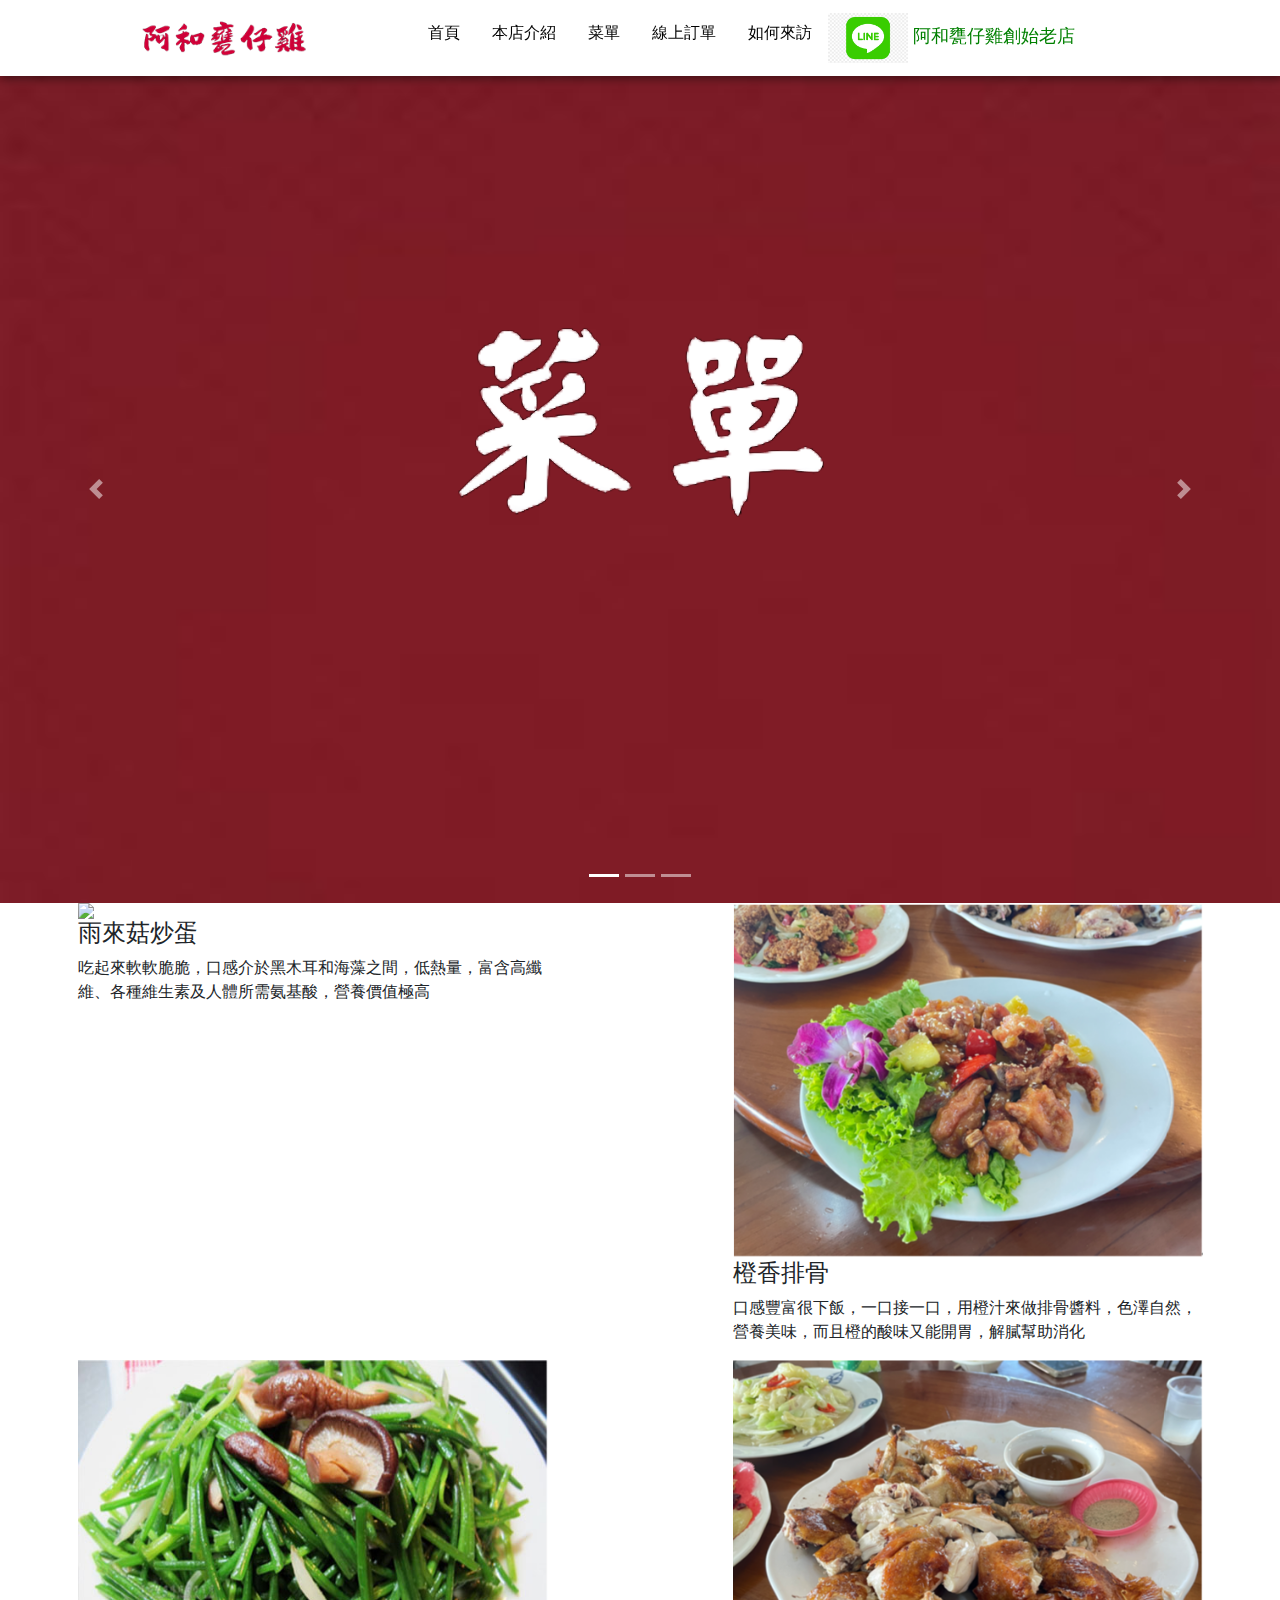
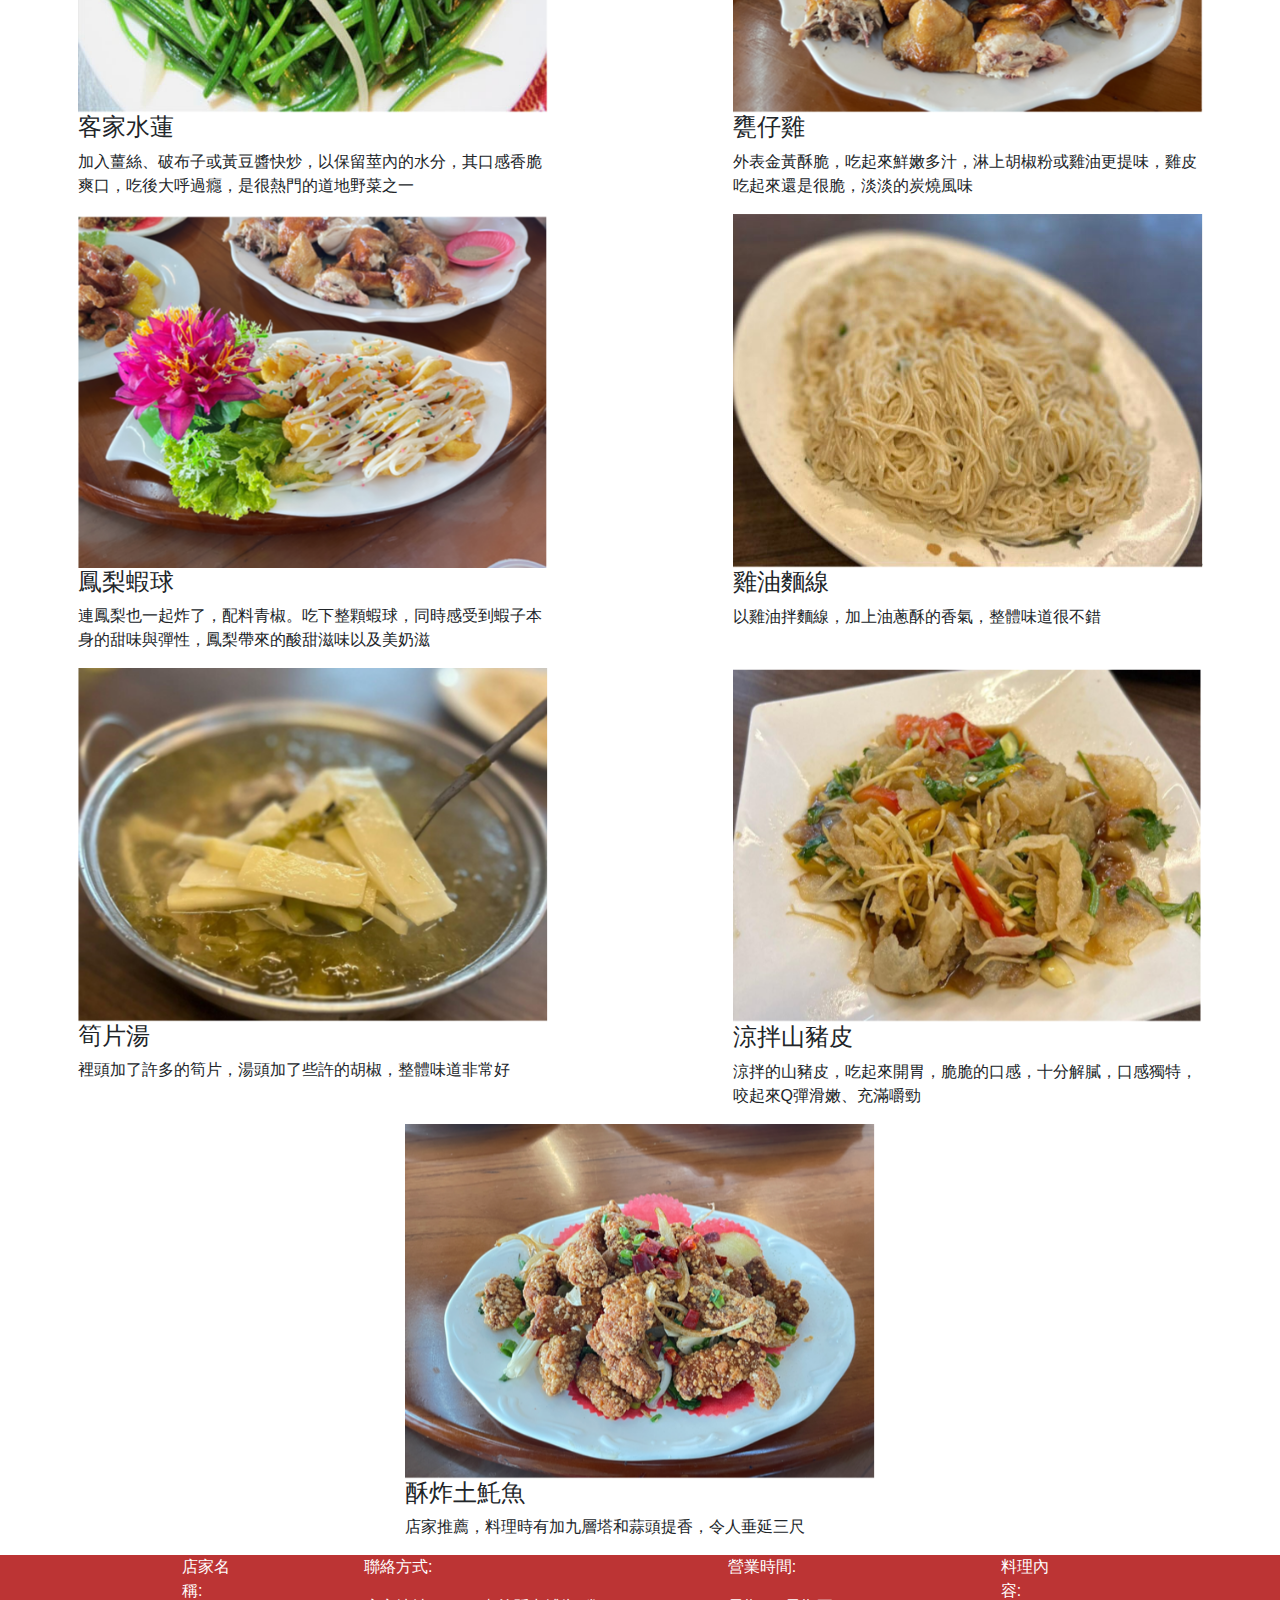
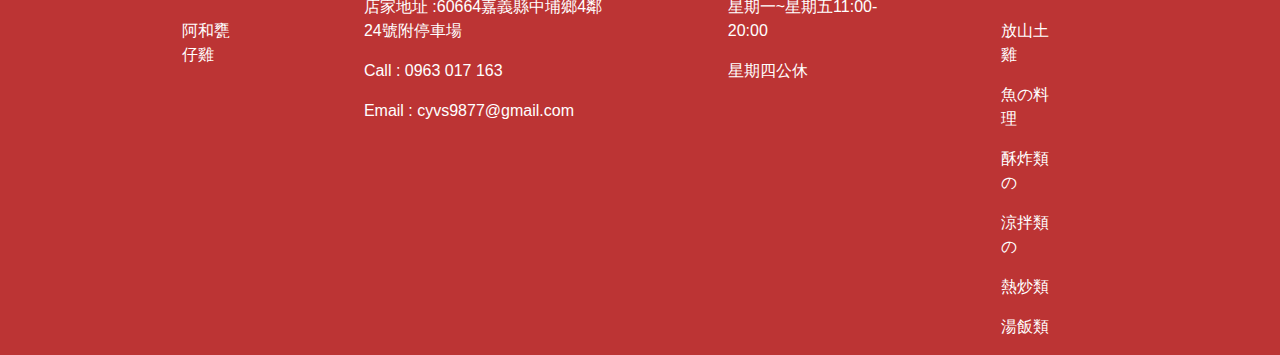
==== menu.html @ acbafb4e "html" ====
<!DOCTYPE html>
<html lang="zn-hant-tw">

<head>
  <meta charset="UTF-8">
  <meta http-equiv="X-UA-Compatible" content="IE=edge">
  <meta name="viewport" content="width=device-width, initial-scale=1.0">
  <title>阿和甕仔雞</title>
  <link href="css/bootstrap.min.css" rel="stylesheet">
  <link href="https://unpkg.com/aos@2.3.1/dist/aos.css" rel="stylesheet">
  <link rel="stylesheet" href="css/style.css">
</head>

<body>
  <nav class="navbar navbar-expand-lg navbar-light bg-light fixed-top" style="background:#fff!important;">
    <div class="container-fluid col-10">  
      <a class="navbar-brand" href="index.html"><img src="images/logo-s.png" alt="阿和甕仔雞"></a>
      <button class="navbar-toggler" type="button" data-toggle="collapse" data-target="#navbarSupportedContent" >
        <span class="navbar-toggler-icon"></span>
      </button>
    
      <div class="collapse navbar-collapse" id="navbarSupportedContent">
        
        <ul class="navbar-nav mx-auto">
          <li class="nav-item ">
              <a class="nav-link mx-2" aria-current="page" href="index.html">首頁</a>
            </li>
            <li class="nav-item">
              <a class="nav-link mx-2" href="about.html">本店介紹</a>
            </li>
            <li class="nav-item">
              <a class="nav-link mx-2" href="menu.html">菜單</a>
            </li>
            <li class="nav-item">
              <a class="nav-link mx-2" href="http://127.0.0.1:8000/"target="_blank">線上訂單</a>
            </li>
            <li class="nav-item">
              <a class="nav-link mx-2" href="form.html">如何來訪</a>
            </li>
          </li>
          <li class="nav-item">
            <img src="images/下載.png" width="80" height="50" alt="LINE">
            <a target="_blank" href="https://lin.ee/j5dBrab"
            style="color: rgb(87, 240, 112);"><font face="Arial" size="4" color="green">阿和甕仔雞創始老店</font></a>   
          </li>
        </ul>
      </div>
    </div>
  </div>
</nav>
<!--導覽end-->
<!--幻燈片start-->
<div id="banner" class="carousel slide carousel-fade" data-ride="carousel">
  <ol class="carousel-indicators">
    <li data-target="#banner" data-slide-to="0" class="active"></li>
    <li data-target="#banner" data-slide-to="1"></li>
    <li data-target="#banner" data-slide-to="2"></li>
  </ol>
  <div class="carousel-inner">
    <div class="secbg">
      <img data-aos="fade-up" data-aos-duration="2000" data-aos-delay="500" src="images/蔡 (2) (1).png" alt="" class="img-order">
    </div>
    <div class="carousel-item active " id="s1">
    </div>
    <div class="carousel-item" id="s2">
    </div>
    <div class="carousel-item" id="s3">
    </div>
  </div>
  <a class="carousel-control-prev" style="z-index:8;" href="#banner" role="button" data-slide="prev">
    <span class="carousel-control-prev-icon" aria-hidden="true"></span>
    <span class="sr-only">Previous</span>
  </a>
  <a class="carousel-control-next" style="z-index:8;" href="#banner" role="button" data-slide="next">
    <span class="carousel-control-next-icon" aria-hidden="true"></span>
    <span class="sr-only">Next</span>
  </a>
</div>
<!--幻燈片end-->
<style>
.container {
	position: relative;
	width: 500px;
}

.image {
	display: block;
	width: 100%;
}

.text-overlay {
	position: absolute;
	top: 50%;
	left: 50%;
	transform: translate(-50%, -50%);
	color: white;
	font-size: 24px;
	text-align: center;
}
  p {
	  font-size: 100%;
  }
</style>
<div class="row">
<div class="container">
  <img class="image" src="images/炒蛋.png" >
  <div class="bottom">
      <h4>雨來菇炒蛋</h4>
      <p >吃起來軟軟脆脆，口感介於黑木耳和海藻之間，低熱量，富含高纖維、各種維生素及人體所需氨基酸，營養價值極高
      </p>
  </div>
</div>
<div class="container">
  <img class="image" src="images/橙香排骨.PNG" >
  <div class="bottom">
      <h4>橙香排骨</h4>
      <p >口感豐富很下飯，一口接一口，用橙汁來做排骨醬料，色澤自然，營養美味，而且橙的酸味又能開胃，解膩幫助消化

      </p>
  </div>
</div>
<div class="container">
  <img class="image" src="images/水蓮.jpg" >
  <div class="bottom">
      <h4>客家水蓮</h4>
      <p >加入薑絲、破布子或黃豆醬快炒，以保留莖內的水分，其口感香脆爽口，吃後大呼過癮，是很熱門的道地野菜之一

  </div>
</div>
<div class="container">
  <img class="image" src="images/甕窯雞.PNG" >
  <div class="bottom">
      <h4>甕仔雞</h4>
      <p >外表金黃酥脆，吃起來鮮嫩多汁，淋上胡椒粉或雞油更提味，雞皮吃起來還是很脆，淡淡的炭燒風味
      </p>
  </div>
</div>
<div class="container">
  <img class="image" src="images/鳳梨蝦球.PNG" >
  <div class="bottom">
      <h4>鳳梨蝦球</h4>
      <p >連鳳梨也一起炸了，配料青椒。吃下整顆蝦球，同時感受到蝦子本身的甜味與彈性，鳳梨帶來的酸甜滋味以及美奶滋

      </p>
  </div>
</div>
<div class="container">
  <img class="image" src="images/麵線.jpg" >
  <div class="bottom">
      <h4>雞油麵線</h4>
      <p >以雞油拌麵線，加上油蔥酥的香氣，整體味道很不錯
      </p>
  </div>
</div>
<div class="container">
  <img class="image" src="images/筍子湯.PNG" >
  <div class="bottom">
      <h4>筍片湯</h4>
      <p >裡頭加了許多的筍片，湯頭加了些許的胡椒，整體味道非常好

      </p>
  </div>
</div>
<div class="container">
  <img class="image" src="images/涼拌山豬皮.PNG" >
  <div class="bottom">
      <h4>涼拌山豬皮</h4>
      <p >涼拌的山豬皮，吃起來開胃，脆脆的口感，十分解膩，口感獨特，咬起來Q彈滑嫩、充滿嚼勁
      </p>
  </div>
</div>
<div class="container">
  <img class="image" src="images/魚.PNG" >
  <div class="bottom">
      <h4>酥炸土魠魚</h4>
      <p >店家推薦，料理時有加九層塔和蒜頭提香，令人垂延三尺
      </p>
  </div>
</div>
<div class="container-fluid bg-darkred">
  <div class="row">
    <div class="col-sm-10">
      <div class="row">
        <div class="col-sm-1 offset-sm-2">
          
          <p>店家名稱:</p>
          <p>阿和甕仔雞</p>
        </div>
        <div class="col-sm-3 offset-sm-1  ">
          <p>聯絡方式:</p>
          <p>店家地址 :60664嘉義縣中埔鄉4鄰24號附停車場</p>
          <p>Call :  0963 017 163</p>
          <p>Email : cyvs9877@gmail.com</p>
        </div>
        <div class="col-sm-2 offset-sm-1">
          <p>營業時間:</p>
          <p>星期一~星期五11:00-20:00</p>
          <p>星期四公休</p>
        </div>
        <div class="col-sm-1 offset-sm-1">
          <p>料理內容:</p>
          <p>放山土雞</p>
          <p>魚の料理</p>
          <p>酥炸類の</p>
          <p>涼拌類の</p>
          <p>熱炒類 </p>
          <p>湯飯類 </p>
        </div>
      </div>        
    </div>
  </div>
</div>
</body>
</html>
<script src="https://unpkg.com/aos@2.3.1/dist/aos.js"></script>
<script src="https://ajax.googleapis.com/ajax/libs/jquery/3.6.1/jquery.min.js"></script>
<script type="text/javascript" src="js/bootstrap.min.js"></script>
<script>
  $('.carousel').carousel({
    interval: 2000
  })
  AOS.init();
</script>
---- css/style.css ----
body {
	position: relative;
}

#banner {
	margin-top: 75px;
}

#news {
	background: url(../images/bg-news.jpg);
}

#about {
	background: url(../images/bg-about.png) center bottom no-repeat;
	padding-top: 50px;
	padding-bottom: 50px;
}

#envir {
	background: url(../images/bg-video.jpg) fixed;
	background-size: cover;
	padding-top: 100px;
	padding-bottom: 100px;
}

#map iframe {
	width: 100%;
	height: 800px;
}

#footer {
	background-color: rgb(226, 55, 12);
	color: #fff;
}

#footer p {
	margin-bottom: 0 !important;
}

#leaf1,
#leaf2,
#leaf3 {
	position: absolute;
	left: 0;
	top: 0;
	z-index: 9999;
	transform-origin: left top;
}

#leaf1 {
	animation: leafani1 5s infinite;
}

#leaf2 {
	animation: leafani2 7s infinite;
	left: -50px;
}

#leaf3 {
	animation: leafani2 7s infinite;
	left: -50px;
}

@keyframes leafani1 {
	0% {
		transform: rotate(0deg);
	}

	50% {
		transform: rotate(15deg);
	}

	100% {
		transform: rotate(0deg);
	}
}

@keyframes leafani2 {
	0% {
		transform: rotate(15deg);
	}



	50% {
		transform: rotate(0deg);
	}

	100% {
		transform: rotate(15deg);
	}
}

#food a {
	display: block;
	overflow: hidden;
}

#food a img {
	transition: all 700ms;
}

#food a:hover img {
	transform: scale(1.5) rotate(15deg);
}

.totop {
	display: block;
	background: red;
	position: fixed;
	right: 20px;
	bottom: 20px;
	font-size: 20px;
	color: #fff;
	z-index: 100;
	padding: 20px;
	border-radius: 50%;
	text-decoration: none;
	transition: all 700ms;
}

.totop:hover {
	background: rgb(192, 154, 30);
	color: #fff;
	text-decoration: none;
}


/********************************************************/

@font-face {
	font-family: f1;
	src: url(../font/NotoSerifTC-Bold.otf);
}

.f1 {
	font-family: f1;

}

@font-face {
	font-family: f2;
	src: url(../font/OtsutomeFont_Ver3.ttf);
}

.f2 {
	font-family: f2;

}


html {
	scroll-behavior: smooth;
	scroll-padding-top: 20vh;
}

.navbar-brand>img {
	height: 50px;
}

.carousel-item {
	height: 92vh;
	background-size: cover;
}

.navbar {
	box-shadow: 2px 2px 10px rgba(0, 0, 0, 0.534);
}

.nav-link {
	color: black !important;
	transition-duration: .3s;
}

.nav-link:hover {
	color: rgb(247, 18, 18) !important;
}

#s1 {
	background-image: url(../images/背景.jpg);
}

#s2 {
	background-image: url(../images/全外部.jpg);
}

#s3 {
	background-image: url(../images/內部.jpg);
}


.secbg {
	position: absolute;
	top: 0;
	right: 0;
	width: 100%;
	height: 100vh;
	z-index: 3;
	display: flex;
	justify-content: center;
	align-items: center;
}

.secbg img {
	height: 35%;
	position: relative;
	bottom: 10%;
}

.news-h0 {
	font-size: 4rem;
	letter-spacing: 15px;
}

.news-h1 {
	line-height: 50px;
	font-size: 1.5rem;
}

@media (max-width:992px) {

	.secbg img {
		height: 25%;
		position: relative;
		bottom: 10%;
	}
	.secbg {
		background-color: rgba(0, 0, 0, 0.479);
		position: absolute;
		top: 0;
		right: 0;
		width: 100%;
		height: 60vh;
		z-index: 3;
		display: flex;
		justify-content: center;
		align-items: center;
	}
	.carousel-item {
		height: 48vh;
		background-size: cover;
	}

	.news-h1 {
		line-height: 40px;
		font-size: 1.2rem;
	}
	
}
.img-order
{
	width: 400px;
	height: auto !important;;
}
/*自訂樣式*/
.bg-yellow
{
	background:rgb(255, 255, 255);
}
.fontsize18
{
	font-size:18px;
	line-height: 1.8;
}
.colorred
{
	color:rgb(0, 0, 0);
}
.font-bold
{
	font-weight: bold;
}
.imgPlace
{ 
	position:relative; top:5px; left:5px;
}
@media (min-width: 992px) {
    .navbar .nav-item .dropdown-menu {
        display: block;
        border: none;
        margin-top: 0;
        top: 150%;
        opacity: 0;
        visibility: hidden;
        transition: .5s;
    }

    .navbar .nav-item:hover .dropdown-menu {
        top: 100%;
        visibility: visible;
        transition: .5s;
        opacity: 1;
    }
}

.bg-about
{
	background:url(../images/bg-paper.jpg);
}

.bg-darkred
{
	color: #fff;
	background:rgba(172, 4, 4, 0.808);
}
.bg-white
{
	background: #fff!important;;
}
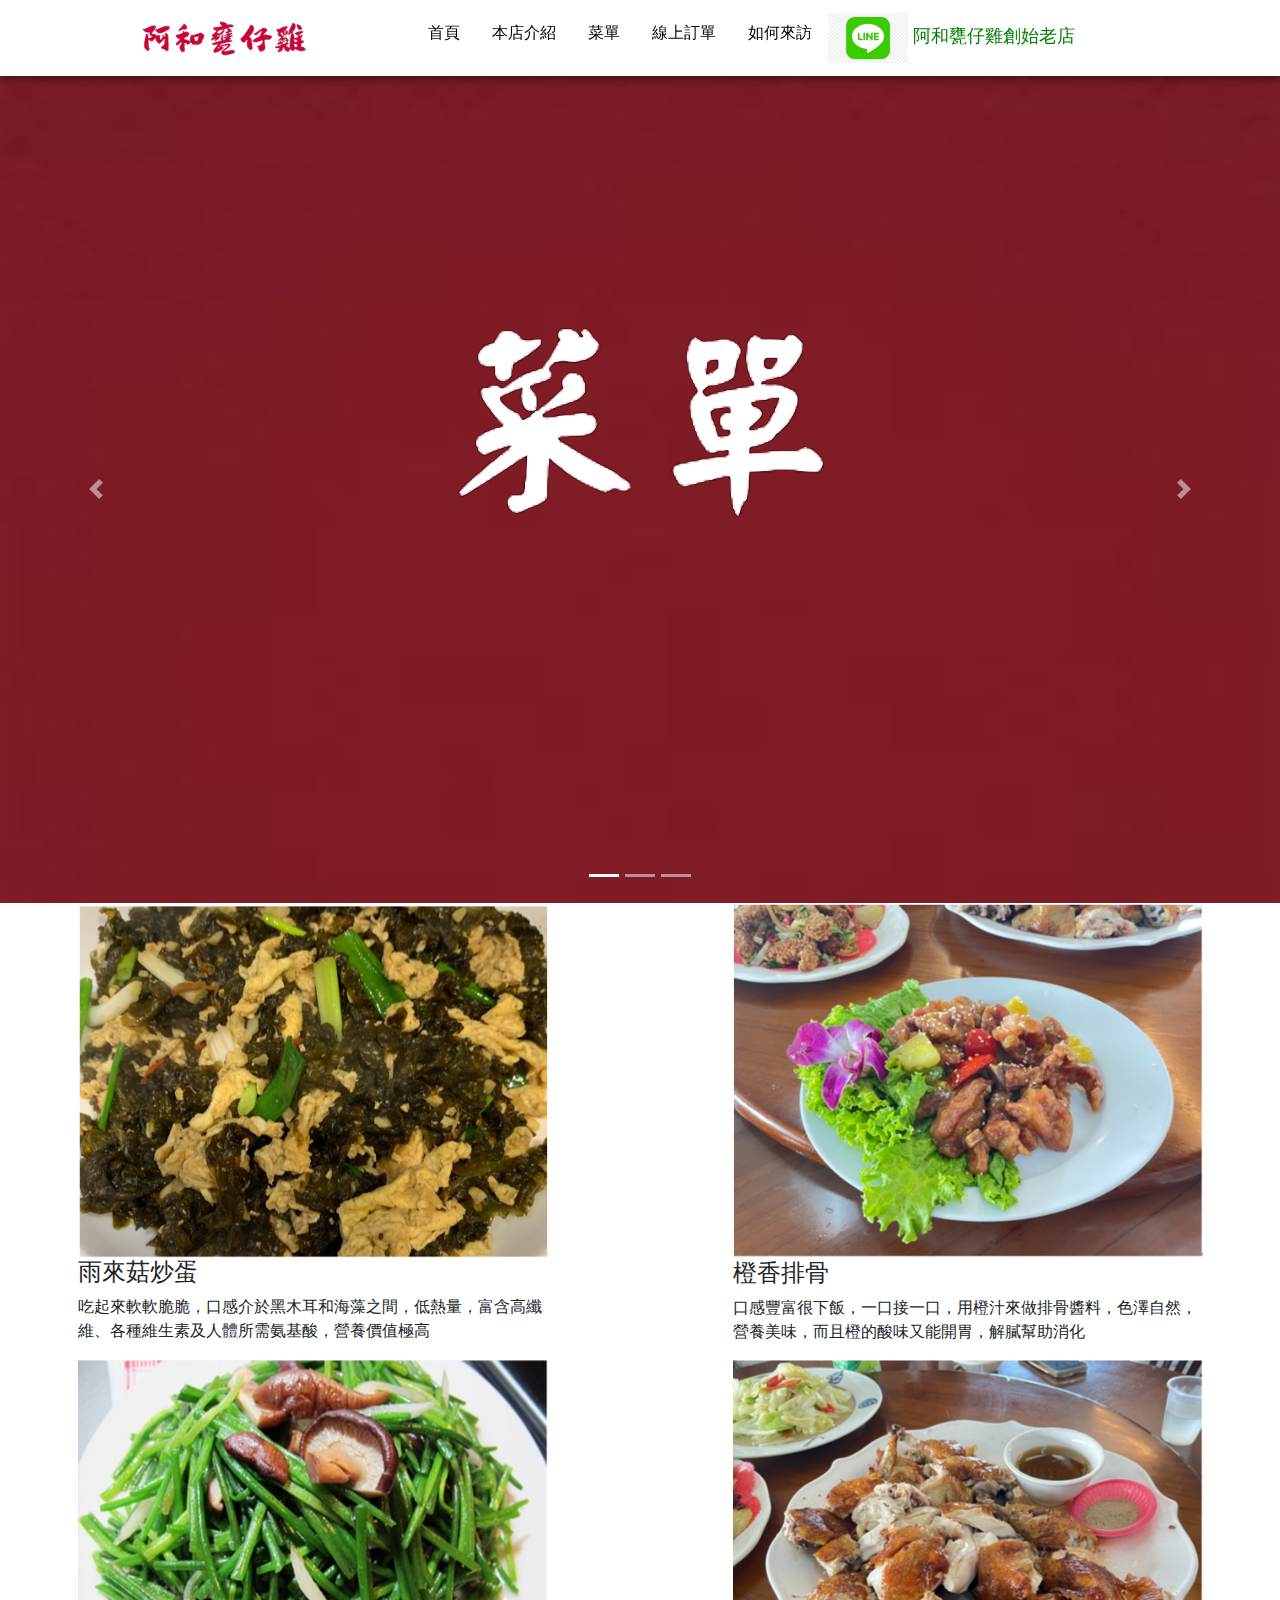
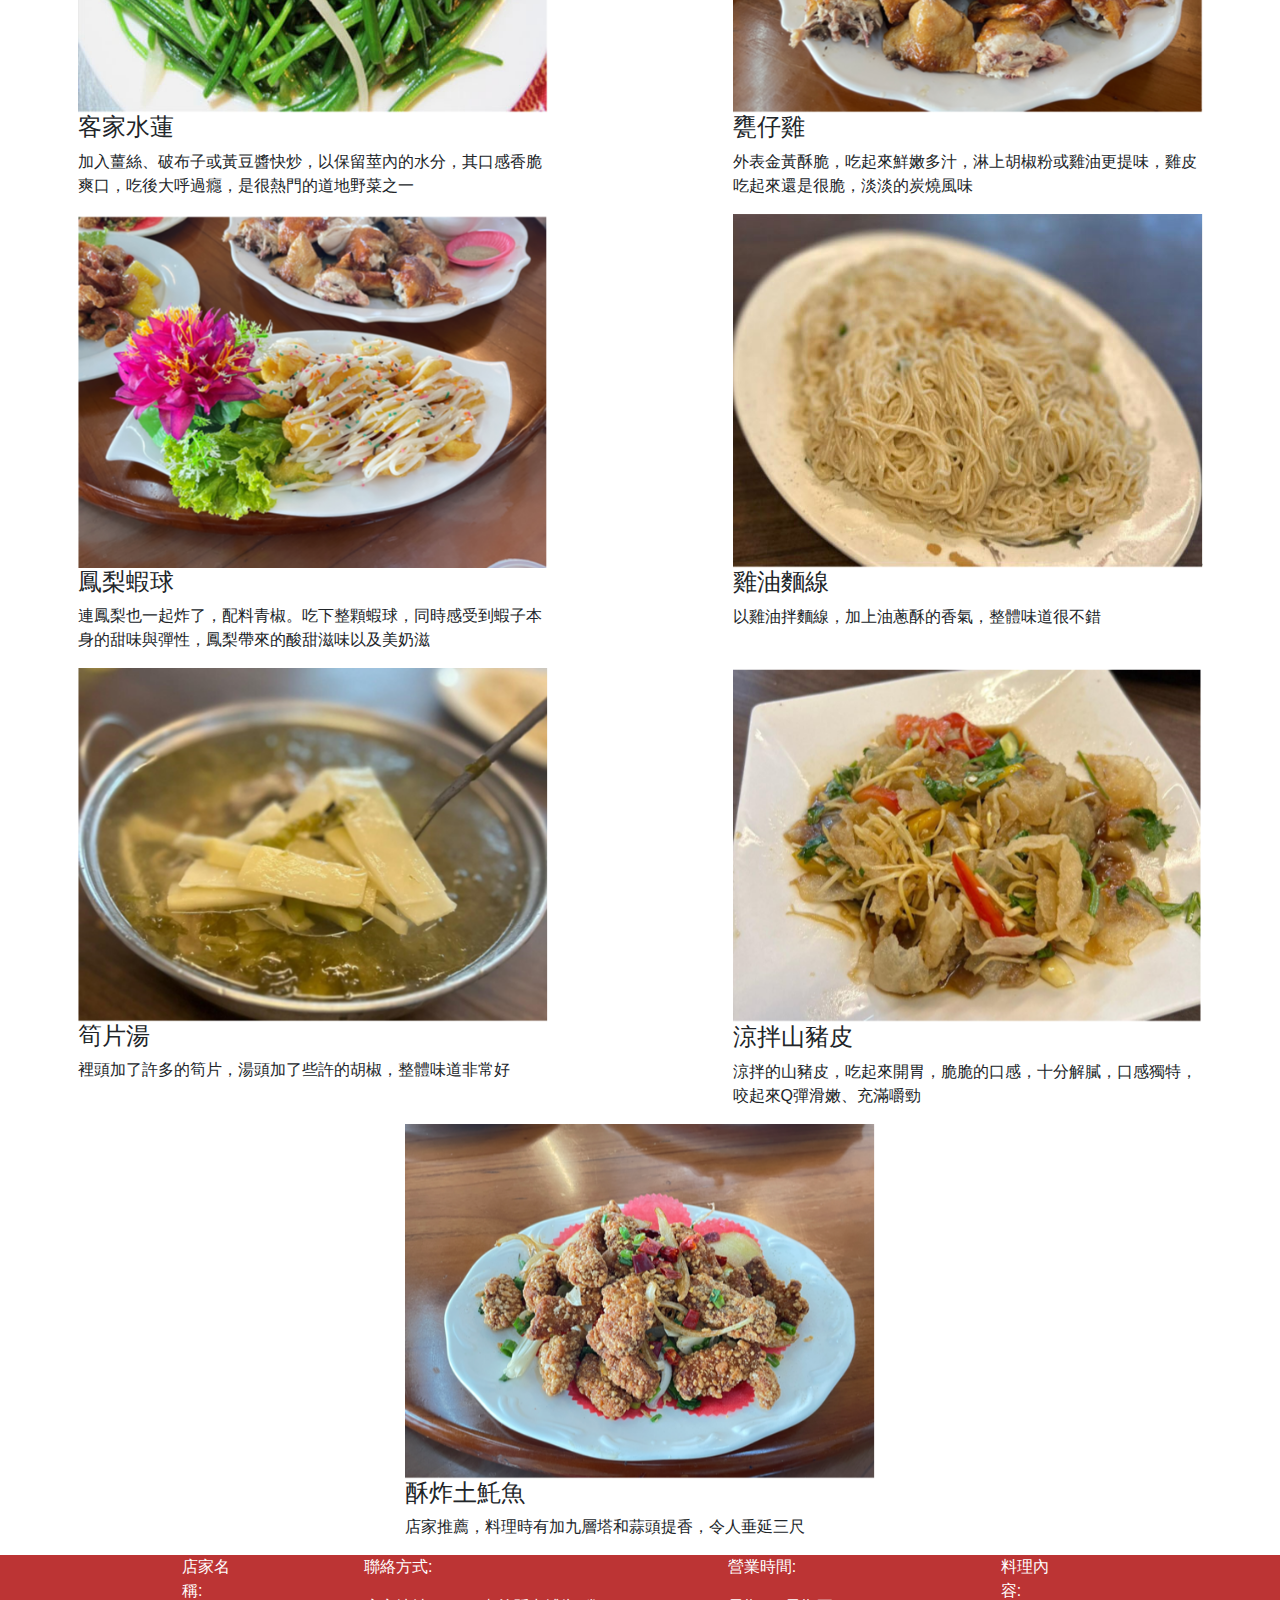
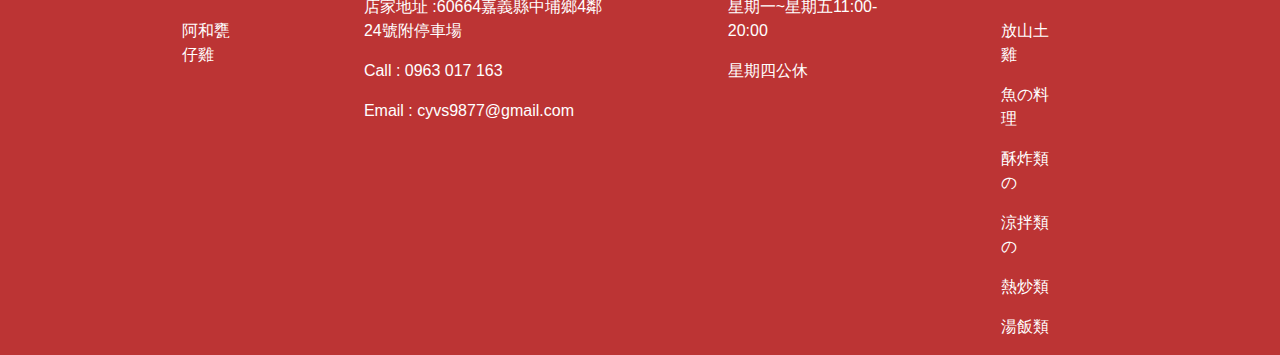
==== commit cde38062: "menu.html" ====
--- a/menu.html
+++ b/menu.html
@@ -103,7 +103,7 @@
 </style>
 <div class="row">
 <div class="container">
-  <img class="image" src="images/炒蛋.png" >
+  <img class="image" src="images/炒蛋.PNG" >
   <div class="bottom">
       <h4>雨來菇炒蛋</h4>
       <p >吃起來軟軟脆脆，口感介於黑木耳和海藻之間，低熱量，富含高纖維、各種維生素及人體所需氨基酸，營養價值極高
